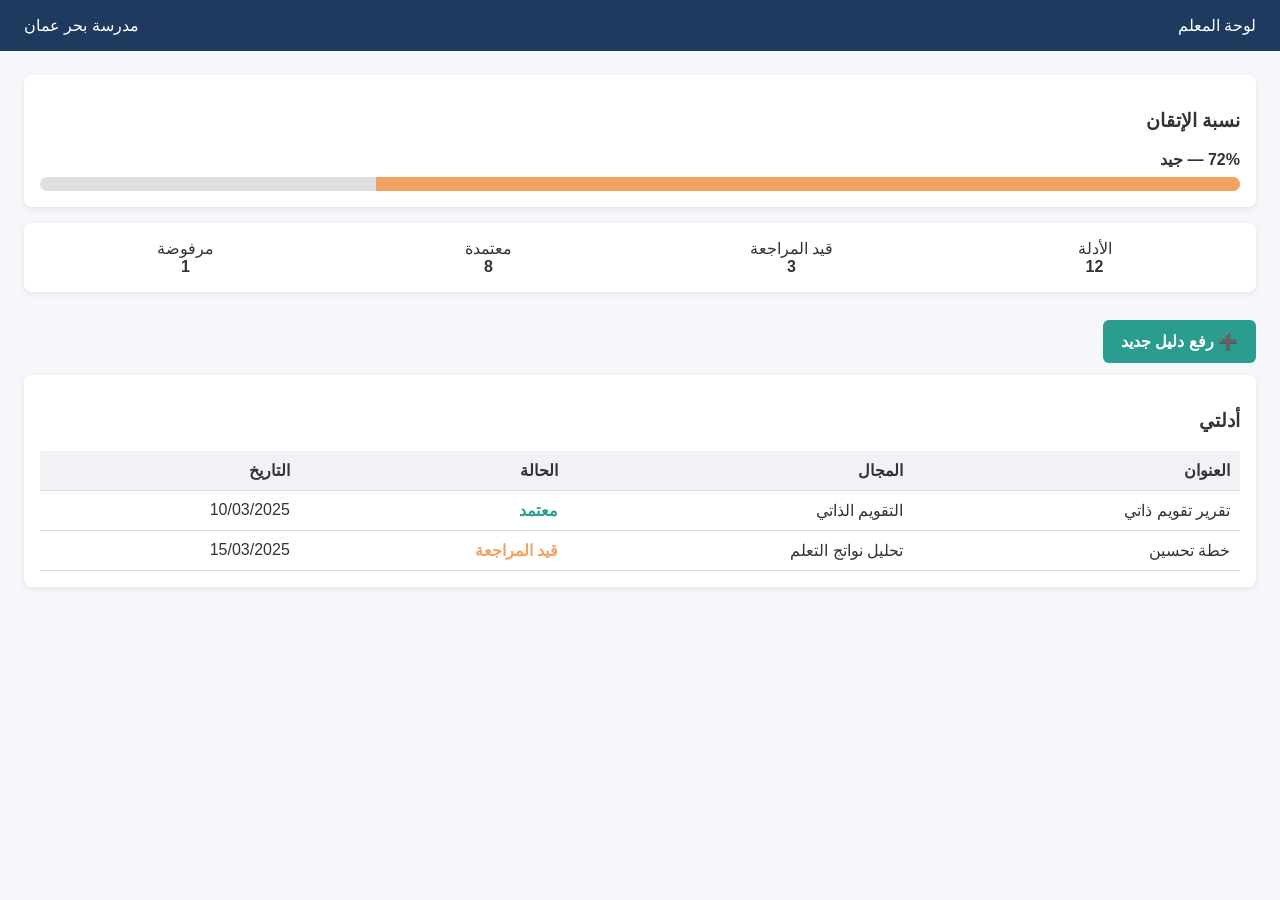
==== frontend/index.html @ 50f9c878 "Create index.html" ====
<!DOCTYPE html>
<html lang="ar" dir="rtl">
<head>
  <meta charset="UTF-8" />
  <title>لوحة المعلم | نظام تقويم الأداء المدرسي</title>
  <meta name="viewport" content="width=device-width, initial-scale=1.0" />
  <style>
    body {
      font-family: "Tahoma", Arial, sans-serif;
      background: #f5f7fa;
      margin: 0;
      padding: 0;
      color: #333;
    }
    header {
      background: #1f3a5f;
      color: #fff;
      padding: 16px 24px;
      display: flex;
      justify-content: space-between;
      align-items: center;
    }
    .container {
      padding: 24px;
    }
    .card {
      background: #fff;
      border-radius: 8px;
      padding: 16px;
      margin-bottom: 16px;
      box-shadow: 0 2px 6px rgba(0,0,0,0.08);
    }
    .progress {
      height: 14px;
      background: #e0e0e0;
      border-radius: 7px;
      overflow: hidden;
      margin-top: 8px;
    }
    .progress span {
      display: block;
      height: 100%;
      width: 72%;
      background: #f4a261; /* جيد */
    }
    .stats {
      display: grid;
      grid-template-columns: repeat(4, 1fr);
      gap: 12px;
    }
    .stat {
      text-align: center;
    }
    .btn {
      display: inline-block;
      padding: 12px 18px;
      background: #2a9d8f;
      color: #fff;
      border-radius: 6px;
      text-decoration: none;
      font-weight: bold;
      margin: 12px 0;
    }
    table {
      width: 100%;
      border-collapse: collapse;
    }
    th, td {
      padding: 10px;
      border-bottom: 1px solid #ddd;
      text-align: right;
    }
    th {
      background: #f0f2f5;
    }
    .status-ok { color: #2a9d8f; font-weight: bold; }
    .status-wait { color: #f4a261; font-weight: bold; }
    .status-no { color: #e63946; font-weight: bold; }
  </style>
</head>
<body>

<header>
  <div>لوحة المعلم</div>
  <div>مدرسة بحر عمان</div>
</header>

<div class="container">

  <!-- بطاقة الإتقان -->
  <div class="card">
    <h3>نسبة الإتقان</h3>
    <strong>72% — جيد</strong>
    <div class="progress">
      <span></span>
    </div>
  </div>

  <!-- إحصائيات سريعة -->
  <div class="card stats">
    <div class="stat">
      <div>الأدلة</div>
      <strong>12</strong>
    </div>
    <div class="stat">
      <div>قيد المراجعة</div>
      <strong>3</strong>
    </div>
    <div class="stat">
      <div>معتمدة</div>
      <strong>8</strong>
    </div>
    <div class="stat">
      <div>مرفوضة</div>
      <strong>1</strong>
    </div>
  </div>

  <!-- زر رفع دليل -->
  <a class="btn" href="#">➕ رفع دليل جديد</a>

  <!-- جدول الأدلة -->
  <div class="card">
    <h3>أدلتي</h3>
    <table>
      <thead>
        <tr>
          <th>العنوان</th>
          <th>المجال</th>
          <th>الحالة</th>
          <th>التاريخ</th>
        </tr>
      </thead>
      <tbody>
        <tr>
          <td>تقرير تقويم ذاتي</td>
          <td>التقويم الذاتي</td>
          <td class="status-ok">معتمد</td>
          <td>10/03/2025</td>
        </tr>
        <tr>
          <td>خطة تحسين</td>
          <td>تحليل نواتج التعلم</td>
          <td class="status-wait">قيد المراجعة</td>
          <td>15/03/2025</td>
        </tr>
      </tbody>
    </table>
  </div>

</div>

</body>
</html>
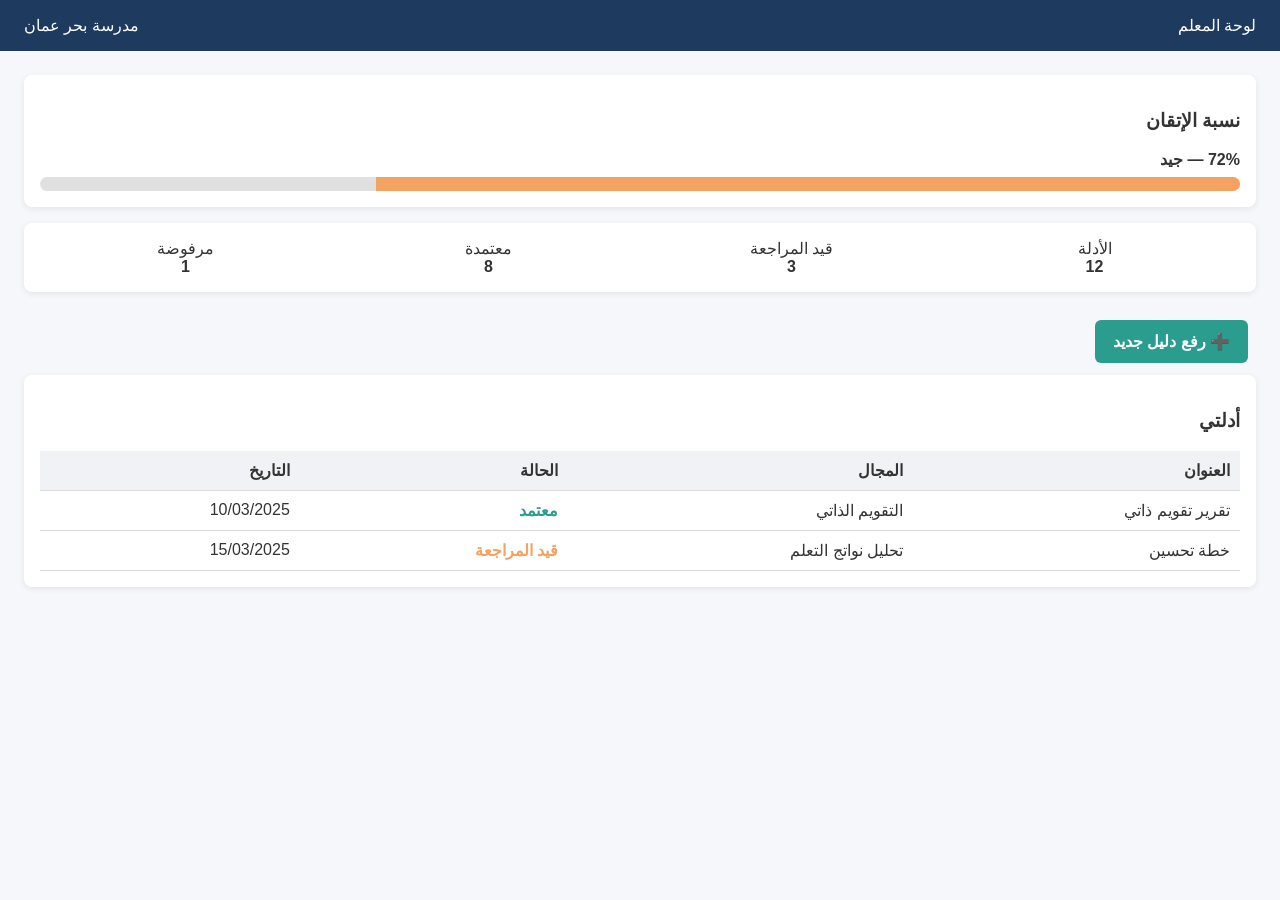
==== commit cb1d51b4: "Update index.html" ====
--- a/frontend/index.html
+++ b/frontend/index.html
@@ -1,15 +1,14 @@
 <!DOCTYPE html>
 <html lang="ar" dir="rtl">
 <head>
-  <meta charset="UTF-8" />
+  <meta charset="UTF-8">
   <title>لوحة المعلم | نظام تقويم الأداء المدرسي</title>
-  <meta name="viewport" content="width=device-width, initial-scale=1.0" />
+  <meta name="viewport" content="width=device-width, initial-scale=1.0">
   <style>
     body {
-      font-family: "Tahoma", Arial, sans-serif;
+      font-family: Tahoma, Arial, sans-serif;
       background: #f5f7fa;
       margin: 0;
-      padding: 0;
       color: #333;
     }
     header {
@@ -41,7 +40,7 @@
       display: block;
       height: 100%;
       width: 72%;
-      background: #f4a261; /* جيد */
+      background: #f4a261;
     }
     .stats {
       display: grid;
@@ -59,7 +58,7 @@
       border-radius: 6px;
       text-decoration: none;
       font-weight: bold;
-      margin: 12px 0;
+      margin: 12px 8px 12px 0;
     }
     table {
       width: 100%;
@@ -87,7 +86,6 @@
 
 <div class="container">
 
-  <!-- بطاقة الإتقان -->
   <div class="card">
     <h3>نسبة الإتقان</h3>
     <strong>72% — جيد</strong>
@@ -96,7 +94,6 @@
     </div>
   </div>
 
-  <!-- إحصائيات سريعة -->
   <div class="card stats">
     <div class="stat">
       <div>الأدلة</div>
@@ -116,10 +113,8 @@
     </div>
   </div>
 
-  <!-- زر رفع دليل -->
-  <a class="btn" href="#">➕ رفع دليل جديد</a>
+  <a class="btn" href="upload.html">➕ رفع دليل جديد</a>
 
-  <!-- جدول الأدلة -->
   <div class="card">
     <h3>أدلتي</h3>
     <table>
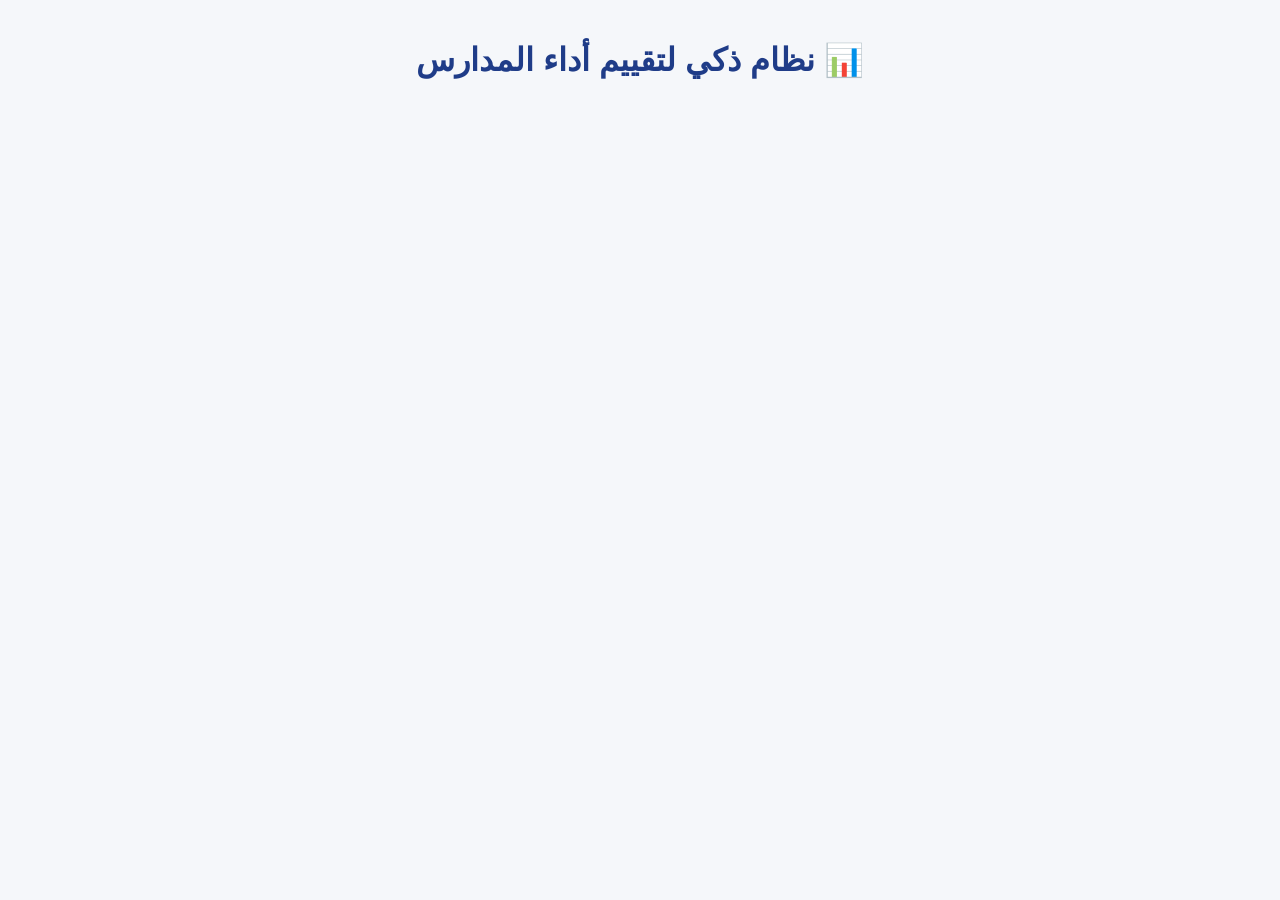
==== commit b1afc73a: "Update index.html" ====
--- a/frontend/index.html
+++ b/frontend/index.html
@@ -2,148 +2,95 @@
 <html lang="ar" dir="rtl">
 <head>
   <meta charset="UTF-8">
-  <title>لوحة المعلم | نظام تقويم الأداء المدرسي</title>
-  <meta name="viewport" content="width=device-width, initial-scale=1.0">
+  <title>نظام تقييم أداء المدارس</title>
   <style>
     body {
-      font-family: Tahoma, Arial, sans-serif;
+      font-family: "Tahoma", Arial;
       background: #f5f7fa;
       margin: 0;
-      color: #333;
+      padding: 20px;
     }
-    header {
-      background: #1f3a5f;
-      color: #fff;
-      padding: 16px 24px;
-      display: flex;
-      justify-content: space-between;
-      align-items: center;
+    h1 {
+      text-align: center;
+      color: #1f3c88;
     }
-    .container {
-      padding: 24px;
-    }
-    .card {
+    .axis, .domain, .standard {
       background: #fff;
       border-radius: 8px;
-      padding: 16px;
-      margin-bottom: 16px;
-      box-shadow: 0 2px 6px rgba(0,0,0,0.08);
+      padding: 15px;
+      margin: 10px 0;
+      box-shadow: 0 2px 6px rgba(0,0,0,0.1);
     }
-    .progress {
-      height: 14px;
-      background: #e0e0e0;
-      border-radius: 7px;
-      overflow: hidden;
-      margin-top: 8px;
+    .axis {
+      border-right: 6px solid #1f3c88;
     }
-    .progress span {
-      display: block;
-      height: 100%;
-      width: 72%;
-      background: #f4a261;
+    .domain {
+      border-right: 6px solid #4aa3df;
+      margin-right: 20px;
     }
-    .stats {
-      display: grid;
-      grid-template-columns: repeat(4, 1fr);
-      gap: 12px;
+    .standard {
+      border-right: 6px solid #7ed957;
+      margin-right: 40px;
     }
-    .stat {
-      text-align: center;
+    ul {
+      margin-right: 60px;
     }
-    .btn {
-      display: inline-block;
-      padding: 12px 18px;
-      background: #2a9d8f;
+    .percent {
+      float: left;
+      background: #1f3c88;
       color: #fff;
-      border-radius: 6px;
-      text-decoration: none;
-      font-weight: bold;
-      margin: 12px 8px 12px 0;
+      padding: 4px 10px;
+      border-radius: 20px;
+      font-size: 14px;
     }
-    table {
-      width: 100%;
-      border-collapse: collapse;
-    }
-    th, td {
-      padding: 10px;
-      border-bottom: 1px solid #ddd;
-      text-align: right;
-    }
-    th {
-      background: #f0f2f5;
-    }
-    .status-ok { color: #2a9d8f; font-weight: bold; }
-    .status-wait { color: #f4a261; font-weight: bold; }
-    .status-no { color: #e63946; font-weight: bold; }
   </style>
 </head>
 <body>
 
-<header>
-  <div>لوحة المعلم</div>
-  <div>مدرسة بحر عمان</div>
-</header>
+<h1>📊 نظام ذكي لتقييم أداء المدارس</h1>
 
-<div class="container">
+<div id="app"></div>
 
-  <div class="card">
-    <h3>نسبة الإتقان</h3>
-    <strong>72% — جيد</strong>
-    <div class="progress">
-      <span></span>
-    </div>
-  </div>
+<script>
+fetch("../backend/models/standards.json")
+  .then(res => res.json())
+  .then(data => {
+    const app = document.getElementById("app");
 
-  <div class="card stats">
-    <div class="stat">
-      <div>الأدلة</div>
-      <strong>12</strong>
-    </div>
-    <div class="stat">
-      <div>قيد المراجعة</div>
-      <strong>3</strong>
-    </div>
-    <div class="stat">
-      <div>معتمدة</div>
-      <strong>8</strong>
-    </div>
-    <div class="stat">
-      <div>مرفوضة</div>
-      <strong>1</strong>
-    </div>
-  </div>
+    Object.values(data).forEach(axis => {
+      const axisDiv = document.createElement("div");
+      axisDiv.className = "axis";
+      axisDiv.innerHTML = `<strong>${axis.name}</strong>`;
 
-  <a class="btn" href="upload.html">➕ رفع دليل جديد</a>
+      axis.domains.forEach(domain => {
+        const domainDiv = document.createElement("div");
+        domainDiv.className = "domain";
+        domainDiv.innerHTML = `<strong>${domain.name}</strong>`;
 
-  <div class="card">
-    <h3>أدلتي</h3>
-    <table>
-      <thead>
-        <tr>
-          <th>العنوان</th>
-          <th>المجال</th>
-          <th>الحالة</th>
-          <th>التاريخ</th>
-        </tr>
-      </thead>
-      <tbody>
-        <tr>
-          <td>تقرير تقويم ذاتي</td>
-          <td>التقويم الذاتي</td>
-          <td class="status-ok">معتمد</td>
-          <td>10/03/2025</td>
-        </tr>
-        <tr>
-          <td>خطة تحسين</td>
-          <td>تحليل نواتج التعلم</td>
-          <td class="status-wait">قيد المراجعة</td>
-          <td>15/03/2025</td>
-        </tr>
-      </tbody>
-    </table>
-  </div>
+        domain.standards.forEach(standard => {
+          const stdDiv = document.createElement("div");
+          stdDiv.className = "standard";
 
-</div>
+          const indicators = standard.indicators.length;
+          const percent = Math.round((indicators / indicators) * 100);
+
+          stdDiv.innerHTML = `
+            <span class="percent">${percent}%</span>
+            <strong>${standard.name}</strong>
+            <ul>
+              ${standard.indicators.map(i => `<li>${i}</li>`).join("")}
+            </ul>
+          `;
+          domainDiv.appendChild(stdDiv);
+        });
+
+        axisDiv.appendChild(domainDiv);
+      });
+
+      app.appendChild(axisDiv);
+    });
+  });
+</script>
 
 </body>
 </html>
